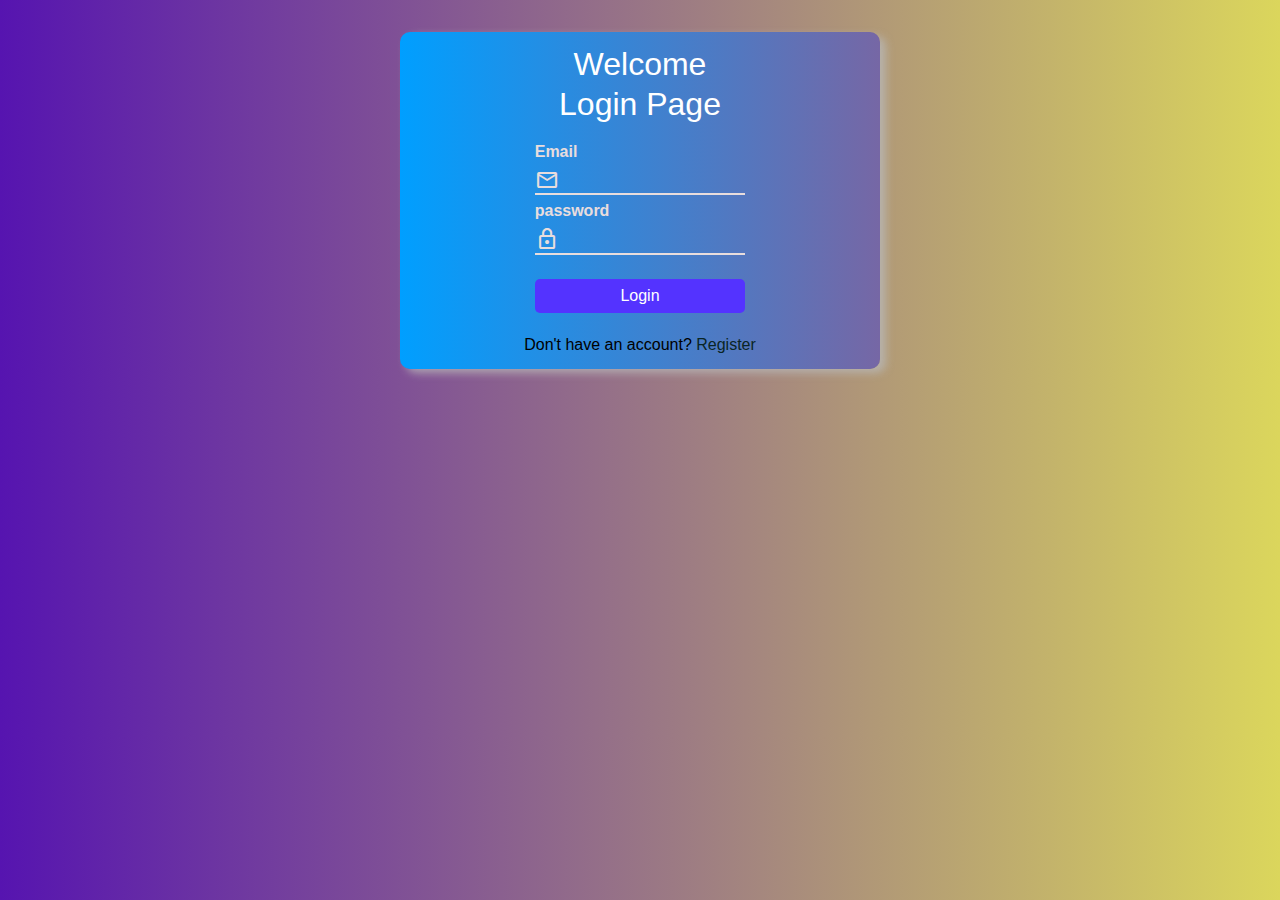
==== doc.html @ 4ebca0d2 "add some file like doc.html and doc.css and .... and add new styel and link index.html with doc.html" ====
<!DOCTYPE html>
<html lang="en">
<head>
    <meta charset="UTF-8">
    <meta http-equiv="X-UA-Compatible" content="IE=edge">
    <meta name="viewport" content="width=device-width, initial-scale=1.0">
    <link rel="stylesheet" href="./reset.css">
    <link rel="stylesheet" href="/Flexbox/fonts/font-face-Vazir.css">
    <link rel="stylesheet" href="https://fonts.googleapis.com/css2?family=Material+Symbols+Outlined:opsz,wght,FILL,GRAD@20..48,100..700,0..1,-50..200" />
    <link rel="stylesheet" href="./doc.css">
    <title>Css Grid</title>
</head>
<body>
    <div class="Login-page">
        <div class="border">
            <div class="header">
                <h1 class="header-welcome">Welcome</h1>
                <h3>Login Page</h3>
            </div>
            <form class="content">
                <label for="label-content mail">
                    <span>Email</span>  
                </label>
                <div class="div-textbox">
                    <span class="material-symbols-outlined">mail</span>
                    <input type="email" name="email" class="email" id="mail">
                </div>
                <label for="label-content pass">
                    <span>password</span>
                </label>
                <div class="div-textbox">
                    <span class="material-symbols-outlined"> lock</span>
                    <input type="password" class="password" name="password" id="pass">
                </div>
                
                <button class="login-button" class="button" type="submit">Login</button>
            </form>
            <div class="footer">
                <p class="footer__account">Don't have an account?
                    <a href="https://roocket.ir" target="_blank" class="a-footer">Register</a>
                </p>
                
            </div>
        </div>
    </div>
</body>
</html>
---- doc.css ----
/* http://meyerweb.com/eric/tools/css/reset/ 
   v2.0 | 20110126
   License: none (public domain)
*/
html, body, div, span, applet, object, iframe,
h1, h2, h3, h4, h5, h6, p, blockquote, pre,
a, abbr, acronym, address, big, cite, code,
del, dfn, em, img, ins, kbd, q, s, samp,
small, strike, strong, sub, sup, tt, var,
b, u, i, center,
dl, dt, dd, ol, ul, li,
fieldset, form, label, legend,
table, caption, tbody, tfoot, thead, tr, th, td,
article, aside, canvas, details, embed,
figure, figcaption, footer, header, hgroup,
menu, nav, output, ruby, section, summary,
time, mark, audio, video {
  margin: 0;
  padding: 0;
  border: 0;
  font-size: 100%;
  font: inherit;
  vertical-align: baseline;
}

/* HTML5 display-role reset for older browsers */
article, aside, details, figcaption, figure,
footer, header, hgroup, menu, nav, section {
  display: block;
}

body {
  line-height: 1;
  background: linear-gradient(to right, #5614b0, #dbd65c);
}

ol, ul {
  list-style: none;
}

blockquote, q {
  quotes: none;
}

blockquote:before, blockquote:after,
q:before, q:after {
  content: "";
  content: none;
}

table {
  border-collapse: collapse;
  border-spacing: 0;
}

html {
  font-family: "vazir", sans-serif;
  font-size: 100%;
}

@keyframes background-picture {
  0% {
    background-position: 0% 50%;
  }
  30% {
    background-position: 30% 50%;
  }
  50% {
    background-position: 45% 50%;
  }
  75% {
    background-position: 100% 50%;
  }
  100% {
    background-position: 0% 50%;
  }
}
.Login-page {
  display: flex;
  justify-content: center;
  flex-direction: column;
  width: 30rem;
  margin: auto;
  box-shadow: 6px 4px 8px rgba(185, 185, 185, 0.78);
  margin-top: 2rem;
  border-radius: 10px;
  background: linear-gradient(to right, #009fff, #ec2f4b);
  animation: background-picture 5s ease infinite;
  background-size: 200% 200%;
}
.Login-page .header {
  color: white;
  font-size: 2rem;
  display: grid;
  justify-content: center;
  padding: 1rem;
}
.Login-page .header .header-welcome {
  justify-self: center;
  margin-bottom: 0.5rem;
}
.Login-page .content {
  display: grid;
  color: #e8dddd;
  font-weight: 600;
  position: relative;
  justify-content: center;
  row-gap: 0.5rem;
  align-items: end;
  padding: 0.5rem;
}
.Login-page .content .div-textbox {
  border-bottom: 2px solid #e8dddd;
  background: transparent;
  transition-duration: 0.5s;
  display: flex;
}
.Login-page .content .div-textbox:hover {
  transition-property: background-color;
  background-color: rgba(175, 175, 175, 0.2941176471);
  border-radius: 7px;
}
.Login-page .content .div-textbox:focus-within {
  border-image: linear-gradient(to right, #8a2387, #e94057, #f27121);
  border-image-slice: 1;
  transition-property: border-image;
}
.Login-page .content .i-tag {
  display: flex;
}
.Login-page .content .email {
  border: none;
  padding: 0.3rem;
  color: rgb(61, 61, 61);
  outline: none;
  background: transparent;
  transition-duration: 0.5s;
}
.Login-page .content .password {
  border: none;
  padding: 0.3rem;
  color: rgb(61, 61, 61);
  outline: none;
  margin-bottom: 0.1rem;
  background: transparent;
  transition-duration: 0.5s;
}
.Login-page .content .login-button {
  padding: 0.5rem;
  margin-top: 1rem;
  border-radius: 5px;
  outline: none;
  border: none;
  background-color: #5433ff;
  font-size: 1rem;
  color: white;
  cursor: pointer;
  transition-duration: 0.5s;
}
.Login-page .content .login-button:hover {
  transition-property: background-color;
  background-color: rgb(204, 204, 204);
  color: rgb(37, 33, 33);
}
.Login-page .footer {
  display: flex;
  justify-content: center;
  padding: 1rem;
  text-decoration: none;
}
.Login-page .footer .a-footer {
  text-decoration: none;
  color: rgb(10, 37, 37);
  transition-duration: 0.3s;
}
.Login-page .a-footer:hover {
  transition-property: color;
  color: #e8dddd;
}

/*# sourceMappingURL=doc.css.map */
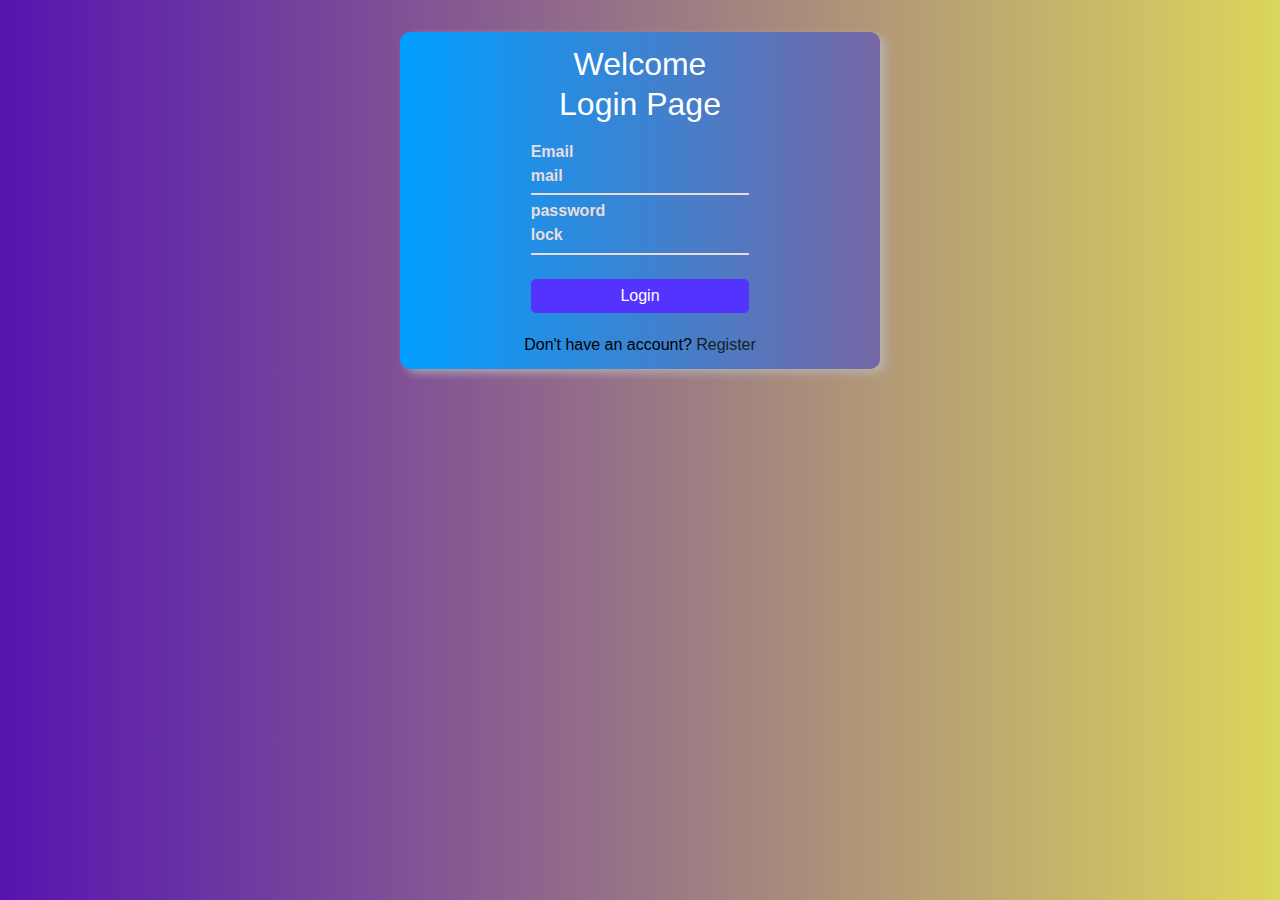
==== commit 687e40c7: "add some change to reposetory" ====
--- a/doc.html
+++ b/doc.html
@@ -6,42 +6,44 @@
     <meta name="viewport" content="width=device-width, initial-scale=1.0">
     <link rel="stylesheet" href="./reset.css">
     <link rel="stylesheet" href="/Flexbox/fonts/font-face-Vazir.css">
-    <link rel="stylesheet" href="https://fonts.googleapis.com/css2?family=Material+Symbols+Outlined:opsz,wght,FILL,GRAD@20..48,100..700,0..1,-50..200" />
     <link rel="stylesheet" href="./doc.css">
-    <title>Css Grid</title>
+    <title>Login Page</title>
 </head>
 <body>
-    <div class="Login-page">
-        <div class="border">
-            <div class="header">
-                <h1 class="header-welcome">Welcome</h1>
-                <h3>Login Page</h3>
-            </div>
-            <form class="content">
-                <label for="label-content mail">
-                    <span>Email</span>  
-                </label>
-                <div class="div-textbox">
-                    <span class="material-symbols-outlined">mail</span>
-                    <input type="email" name="email" class="email" id="mail">
+    <div class="container">
+        <div class="Login-page">
+            <div class="border">
+                <div class="header">
+                    <h1 class="header-welcome">Welcome</h1>
+                    <h3>Login Page</h3>
                 </div>
-                <label for="label-content pass">
-                    <span>password</span>
-                </label>
-                <div class="div-textbox">
-                    <span class="material-symbols-outlined"> lock</span>
-                    <input type="password" class="password" name="password" id="pass">
+                <form class="content">
+                    <label for="label-content mail">
+                        <span>Email</span>  
+                    </label>
+                    <div class="div-textbox">
+                        <span class="material-symbols-outlined">mail</span>
+                        <input type="email" name="email" class="email" id="mail">
+                    </div>
+                    <label for="label-content pass">
+                        <span>password</span>
+                    </label>
+                    <div class="div-textbox">
+                        <span class="material-symbols-outlined"> lock</span>
+                        <input type="password" class="password" name="password" id="pass">
+                    </div>
+                    
+                    <button class="login-button" class="button" type="submit">Login</button>
+                </form>
+                <div class="footer">
+                    <p class="footer__account">Don't have an account?
+                        <a href="https://roocket.ir" target="_blank" class="a-footer">Register</a>
+                    </p>
+                    
                 </div>
-                
-                <button class="login-button" class="button" type="submit">Login</button>
-            </form>
-            <div class="footer">
-                <p class="footer__account">Don't have an account?
-                    <a href="https://roocket.ir" target="_blank" class="a-footer">Register</a>
-                </p>
-                
             </div>
         </div>
     </div>
+    <div class="footer"></div>
 </body>
 </html>--- a/doc.css
+++ b/doc.css
@@ -32,6 +32,7 @@
 body {
   line-height: 1;
   background: linear-gradient(to right, #5614b0, #dbd65c);
+  height: 100%;
 }
 
 ol, ul {
@@ -75,6 +76,14 @@
     background-position: 0% 50%;
   }
 }
+@keyframes anime {
+  0% {
+    transform: scale(0);
+  }
+  100% {
+    transform: scale(1);
+  }
+}
 .Login-page {
   display: flex;
   justify-content: center;
@@ -86,6 +95,7 @@
   border-radius: 10px;
   background: linear-gradient(to right, #009fff, #ec2f4b);
   animation: background-picture 5s ease infinite;
+  animation: anime 2s ease-in;
   background-size: 200% 200%;
 }
 .Login-page .header {
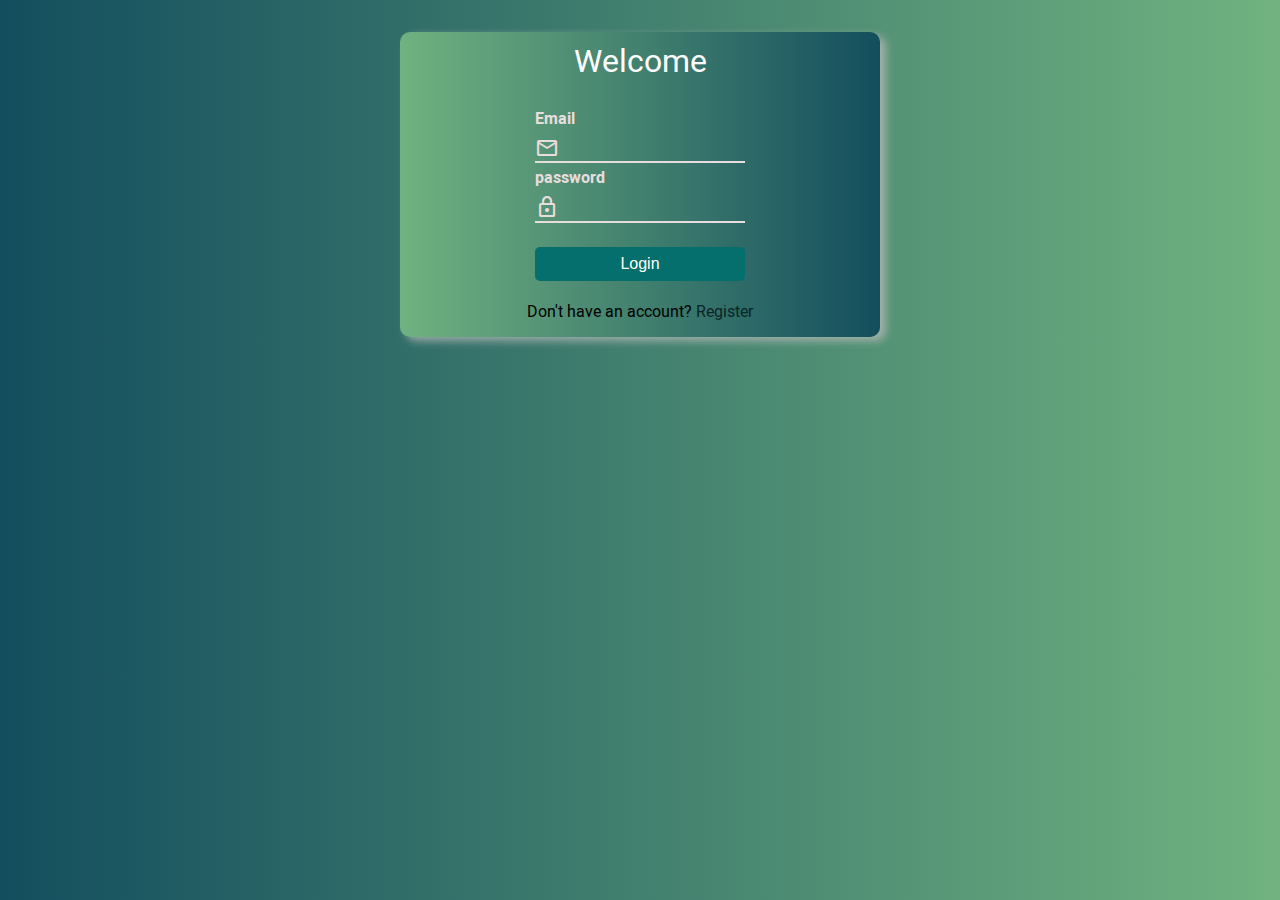
==== commit e8880974: "add new effect and element to the project . add some picture. add color and new gradient to the proj" ====
--- a/doc.html
+++ b/doc.html
@@ -5,7 +5,8 @@
     <meta http-equiv="X-UA-Compatible" content="IE=edge">
     <meta name="viewport" content="width=device-width, initial-scale=1.0">
     <link rel="stylesheet" href="./reset.css">
-    <link rel="stylesheet" href="/Flexbox/fonts/font-face-Vazir.css">
+    <link rel="stylesheet" href="./fonts/font-face-Vazir.css">
+    <link rel="stylesheet" href="https://fonts.googleapis.com/css2?family=Material+Symbols+Outlined:opsz,wght,FILL,GRAD@48,400,0,0" />
     <link rel="stylesheet" href="./doc.css">
     <title>Login Page</title>
 </head>
@@ -15,7 +16,7 @@
             <div class="border">
                 <div class="header">
                     <h1 class="header-welcome">Welcome</h1>
-                    <h3>Login Page</h3>
+                    <!-- <h3>Create account</h3> -->
                 </div>
                 <form class="content">
                     <label for="label-content mail">
--- a/fonts/font-face-Vazir.css
+++ b/fonts/font-face-Vazir.css
@@ -0,0 +1,63 @@
+@font-face {
+    font-family: 'Vazir';
+    src: url(./Vazir-Black.eot) format("embedded-opentype");
+    src: url(./Vazir-Black.eot) format("embedded-opentype"),
+            url(./Vazir-Black.woff2) format("woff2"),
+            url(./Vazir-Black.woff) format("woff"),
+            url(./Vazir-Black.ttf) format("truetype");
+    font-weight: 900;        
+}
+@font-face {
+    font-family: 'Vazir';
+    src: url(./Vazir-Bold.eot) format("embedded-opentype");
+    src: url(./Vazir-Bold.eot) format("embedded-opentype"),
+            url(./Vazir-Bold.woff2) format("woff2"),
+            url(./Vazir-Bold.woff) format("woff"),
+            url(./Vazir-Bold.ttf) format("truetype");
+    font-weight: bold;        
+}
+@font-face {
+    font-family: 'Vazir';
+    src: url(./Vazir-Light.eot) format("embedded-opentype");
+    src: url(./Vazir-Light.eot) format("embedded-opentype"),
+            url(./Vazir-Light.woff2) format("woff2"),
+            url(./Vazir-Light.woff) format("woff"),
+            url(./Vazir-Light.ttf) format("truetype");
+    font-weight: 300;        
+}
+@font-face {
+    font-family: 'Vazir';
+    src: url(./Vazir-Medium.eot) format("embedded-opentype");
+    src: url(./Vazir-Medium.eot) format("embedded-opentype"),
+            url(./Vazir-Medium.woff2) format("woff2"),
+            url(./Vazir-Medium.woff) format("woff"),
+            url(./Vazir-Medium.ttf) format("truetype");
+    font-weight: 500;        
+}
+@font-face {
+    font-family: 'Vazir';
+    src: url(./Vazir-Regular.eot) format("embedded-opentype");
+    src: url(./Vazir-Regular.eot) format("embedded-opentype"),
+            url(./Vazir-Regular.woff2) format("woff2"),
+            url(./Vazir-Regular.woff) format("woff"),
+            url(./Vazir-Regular.ttf) format("truetype");
+    font-weight: normal;        
+}
+@font-face {
+    font-family: 'Vazir';
+    src: url(./Vazir-Thin.eot) format("embedded-opentype");
+    src: url(./Vazir-Thin.eot) format("embedded-opentype"),
+            url(./Vazir-Thin.woff2) format("woff2"),
+            url(./Vazir-Thin.woff) format("woff"),
+            url(./Vazir-Thin.ttf) format("truetype");
+    font-weight: 100;        
+}
+@font-face {
+    font-family: 'Vazir';
+    src: url(./Vazir-Variable.eot) format("embedded-opentype");
+    src: url(./Vazir-Variable.eot) format("embedded-opentype"),
+            url(./Vazir-Variable.woff2) format("woff2"),
+            url(./Vazir-Variable.woff) format("woff"),
+            url(./Vazir-Variable.ttf) format("truetype");
+    font-weight: 800;        
+}
--- a/doc.css
+++ b/doc.css
@@ -31,7 +31,8 @@
 
 body {
   line-height: 1;
-  background: linear-gradient(to right, #5614b0, #dbd65c);
+  /* background: linear-gradient(to right, #5614b0, #dbd65c); */
+  background: linear-gradient(to right, #134e5e, #71b280);
   height: 100%;
 }
 
@@ -93,7 +94,8 @@
   box-shadow: 6px 4px 8px rgba(185, 185, 185, 0.78);
   margin-top: 2rem;
   border-radius: 10px;
-  background: linear-gradient(to right, #009fff, #ec2f4b);
+  /* background: linear-gradient(to right, #009fff, #ec2f4b); */
+  background: linear-gradient(to left, #134e5e 50%, #71b280);
   animation: background-picture 5s ease infinite;
   animation: anime 2s ease-in;
   background-size: 200% 200%;
@@ -131,7 +133,7 @@
   border-radius: 7px;
 }
 .Login-page .content .div-textbox:focus-within {
-  border-image: linear-gradient(to right, #8a2387, #e94057, #f27121);
+  border-image: linear-gradient(to right, #4a4a4a , #a0a0a0);
   border-image-slice: 1;
   transition-property: border-image;
 }
@@ -161,7 +163,8 @@
   border-radius: 5px;
   outline: none;
   border: none;
-  background-color: #5433ff;
+  /* background-color: #5433ff; */
+  background-color: #046f6c;
   font-size: 1rem;
   color: white;
   cursor: pointer;
